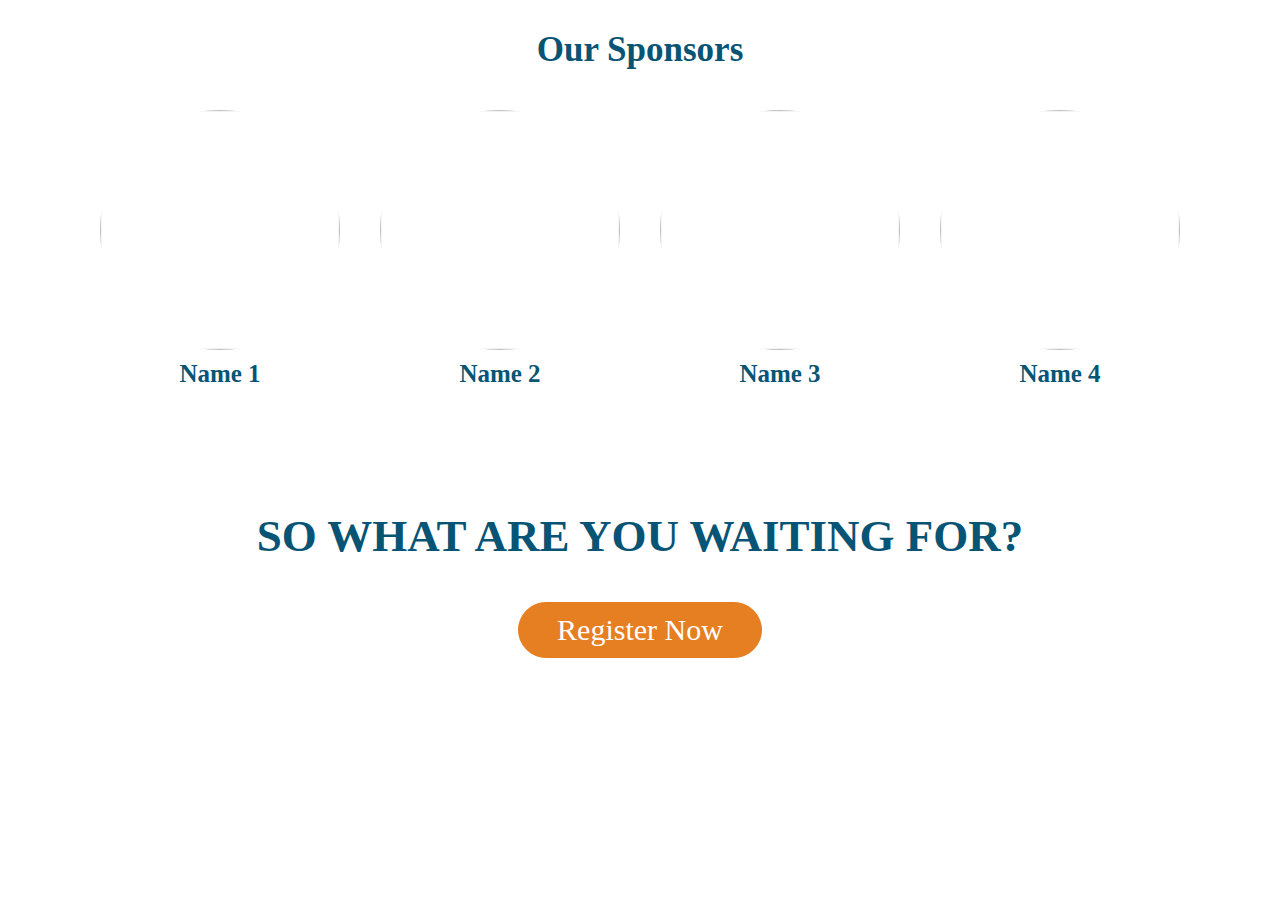
==== index.html @ e080117b "initial commits" ====
<!DOCTYPE html>
<html>
<head>
	<title>Sponsor Section</title>
	<link rel="stylesheet" type="text/css" href="CSS/style.css">
	<link rel="stylesheet" type="text/css" href="css/bootstrap.css">
</head>
<body>
	<div class="sponsor-container">
		<div class="sponsor-heading">
			<h1>Our Sponsors</h1>
		</div>
		<div class="sponsor-images">
			<div class="sp-indiv">
				<div class="row"> 
					<img src="images/s1.png">
					<figcaption>Name 1</figcaption>				
				</div>
				<div class="row">
					<img src="images/s1.png">
					<figcaption>Name 2</figcaption>				
				</div>
				<div class="row">
					<img src="images/s1.png">
					<figcaption>Name 3</figcaption>				
				</div>
				<div class="row">
					<img src="images/s1.png">
					<figcaption>Name 4</figcaption>				
				</div>
			</div>
		</div>

		<div class="sponsor-bottom">
			<h2>SO WHAT ARE YOU WAITING FOR?</h2>
			<a class="reg-btn" href="#">Register Now</a>
		</div>
	</div>

</body>
</html>
---- CSS/style.css ----
*{
	padding: 0;
	margin: 0;
	box-sizing: border-box;
}

.sponsor-container {
	padding: 30px;
	background: #fff;
	width: 100%;
}

.sponsor-heading {
	text-decoration: none;
	font-weight: normal;
}

.sponsor-heading h1 {
	text-align: center;
	color: #075475;
	font-size: 35px;
	margin-bottom: 30px;
}

.sp-indiv{
	display: flex;
	align-items: center;
	justify-content: center;
}

.sponsor-images .sp-indiv img{
	height: 200px;
	width: 200px;
	border-radius: 50%;
	margin: 30px 40px;
}

.sponsor-images .sp-indiv .row img {
	transform: scale(1.2);
	transition: 0.5s ease-in-out;
}

.sponsor-images .sp-indiv .row img:hover {
	transform: scale(1);
	border: 1px solid #075475;
}


.row {
	display: block;
	text-align: center;
	color: #075475;
	font-weight: bold;
	text-decoration: none;
}

figcaption {
	font-size: 25px;
}

.sponsor-bottom {
	color: #075475;
	font-size: 30px;
	margin-top: 10%;
	text-align: center;
	font-weight: normal;
}

.reg-btn:link,
.reg-btn:visited {
    padding: 10px 30px;
    font-weight: 300;
    text-decoration: none;
    border-radius: 200px; 
    background-color: #e67e22;
    border: 1px solid #e67e22;
    color: #fff;
}

.sponsor-bottom a{
	display: inline-block;
    margin-top: 40px;
    width: 20%;
    align-content: center;
    justify-content: center;
}

.reg-btn:hover,
.reg-btn:active{
    background-color: #cf6d17;
    border: 1px solid #e67e22;
    background-color: #cf6d17;
    
}

@media only screen and (max-width: 768px) {
    .sponsor-heading ,.sponsor-images {
      text-align: center
   
    }

    .sp-indiv {
    	display: block;
    }

    .sponsor-bottom {
    	margin-top: 40px;
    	font-size: 20px;
    }

    .sponsor-bottom a {
    	width: 50%;
    	left: 50%;
    }

    .reg-btn {
    	padding: 0;
    }
}
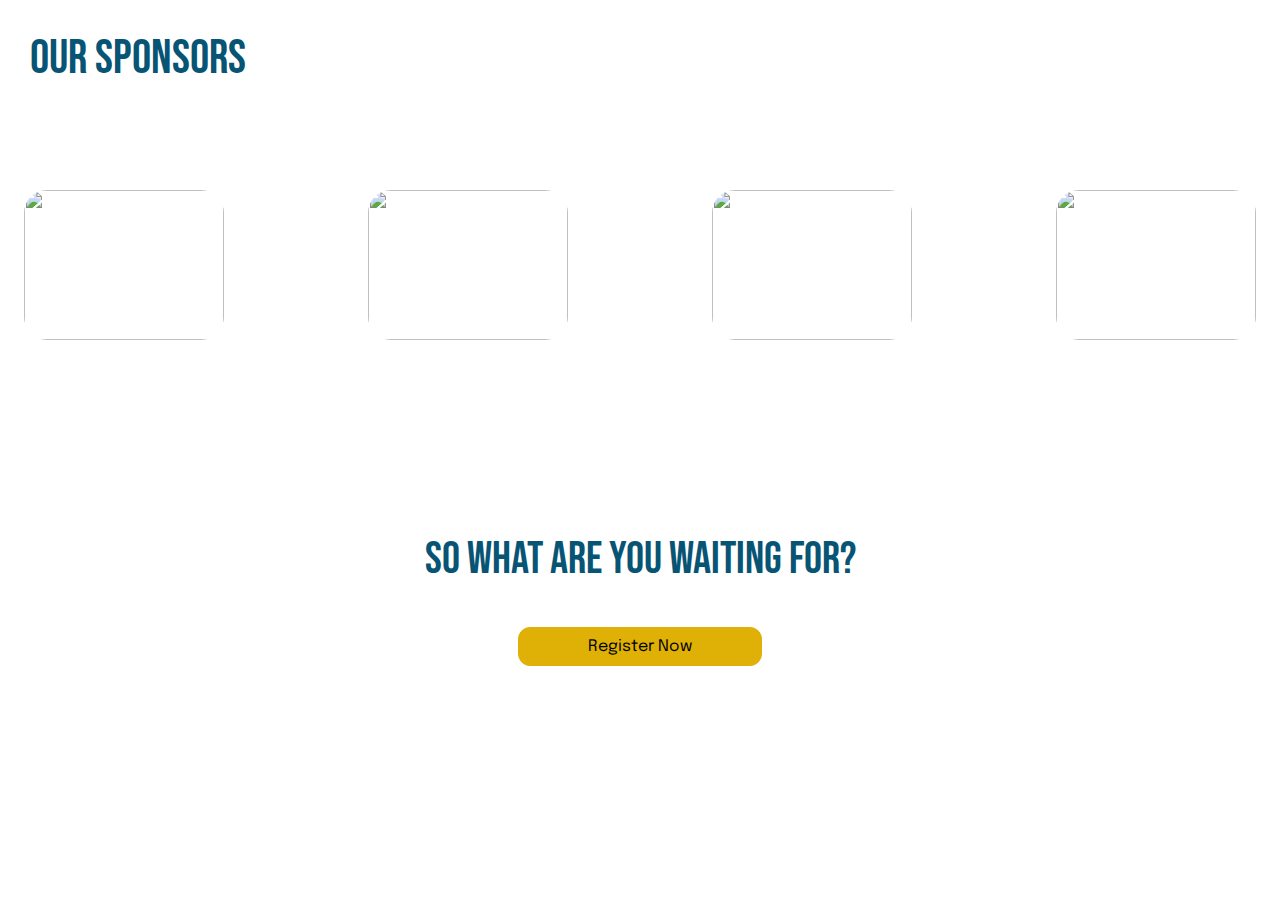
==== commit 1ba6ebc8: "new commits" ====
--- a/index.html
+++ b/index.html
@@ -4,6 +4,7 @@
 	<title>Sponsor Section</title>
 	<link rel="stylesheet" type="text/css" href="CSS/style.css">
 	<link rel="stylesheet" type="text/css" href="css/bootstrap.css">
+	<link rel="stylesheet" href="https://cdnjs.cloudflare.com/ajax/libs/font-awesome/4.7.0/css/font-awesome.min.css">
 </head>
 <body>
 	<div class="sponsor-container">
@@ -13,20 +14,16 @@
 		<div class="sponsor-images">
 			<div class="sp-indiv">
 				<div class="row"> 
-					<img src="images/s1.png">
-					<figcaption>Name 1</figcaption>				
+					<img src="images/sp1.jpg">
 				</div>
 				<div class="row">
-					<img src="images/s1.png">
-					<figcaption>Name 2</figcaption>				
+					<img src="images/sp1.jpg">
 				</div>
 				<div class="row">
-					<img src="images/s1.png">
-					<figcaption>Name 3</figcaption>				
+					<img src="images/sp1.jpg">
 				</div>
 				<div class="row">
-					<img src="images/s1.png">
-					<figcaption>Name 4</figcaption>				
+					<img src="images/sp1.jpg">	
 				</div>
 			</div>
 		</div>
--- a/CSS/style.css
+++ b/CSS/style.css
@@ -1,3 +1,6 @@
+@import url('https://fonts.googleapis.com/css2?family=Bebas+Neue&family=Epilogue&display=swap');
+
+
 *{
 	padding: 0;
 	margin: 0;
@@ -12,13 +15,15 @@
 
 .sponsor-heading {
 	text-decoration: none;
-	font-weight: normal;
 }
 
 .sponsor-heading h1 {
-	text-align: center;
+	font-family: Bebas Neue;
+	font-style: normal;
+	font-weight: normal;
+	line-height: 57.6px;
 	color: #075475;
-	font-size: 35px;
+	font-size: 48px;
 	margin-bottom: 30px;
 }
 
@@ -29,39 +34,31 @@
 }
 
 .sponsor-images .sp-indiv img{
-	height: 200px;
+	height: 150px;
 	width: 200px;
-	border-radius: 50%;
-	margin: 30px 40px;
+	margin: 72px;
+	left: 416px;
+	border-radius: 23px;
 }
-
-.sponsor-images .sp-indiv .row img {
-	transform: scale(1.2);
-	transition: 0.5s ease-in-out;
-}
-
-.sponsor-images .sp-indiv .row img:hover {
-	transform: scale(1);
-	border: 1px solid #075475;
-}
-
 
 .row {
 	display: block;
 	text-align: center;
 	color: #075475;
-	font-weight: bold;
 	text-decoration: none;
 }
 
-figcaption {
-	font-size: 25px;
+.sponsor-bottom h2{
+	font-weight: lighter;
 }
 
 .sponsor-bottom {
+	font-family: Bebas Neue;
 	color: #075475;
 	font-size: 30px;
-	margin-top: 10%;
+	margin-top: 120px;
+	font-weight: normal;
+	/*line-height: 72px;*/
 	text-align: center;
 	font-weight: normal;
 }
@@ -69,28 +66,24 @@
 .reg-btn:link,
 .reg-btn:visited {
     padding: 10px 30px;
-    font-weight: 300;
+    font-weight: normal;
     text-decoration: none;
-    border-radius: 200px; 
-    background-color: #e67e22;
-    border: 1px solid #e67e22;
-    color: #fff;
+    border-radius: 12px; 
+    background-color: #DFB005;
+    border: 1px solid #DFB005;
+    color: #000;
 }
 
 .sponsor-bottom a{
 	display: inline-block;
+	font-weight: normal;
+	font-family: Epilogue;
+	font-style: normal;
+	font-size: 16px;
     margin-top: 40px;
     width: 20%;
     align-content: center;
     justify-content: center;
-}
-
-.reg-btn:hover,
-.reg-btn:active{
-    background-color: #cf6d17;
-    border: 1px solid #e67e22;
-    background-color: #cf6d17;
-    
 }
 
 @media only screen and (max-width: 768px) {
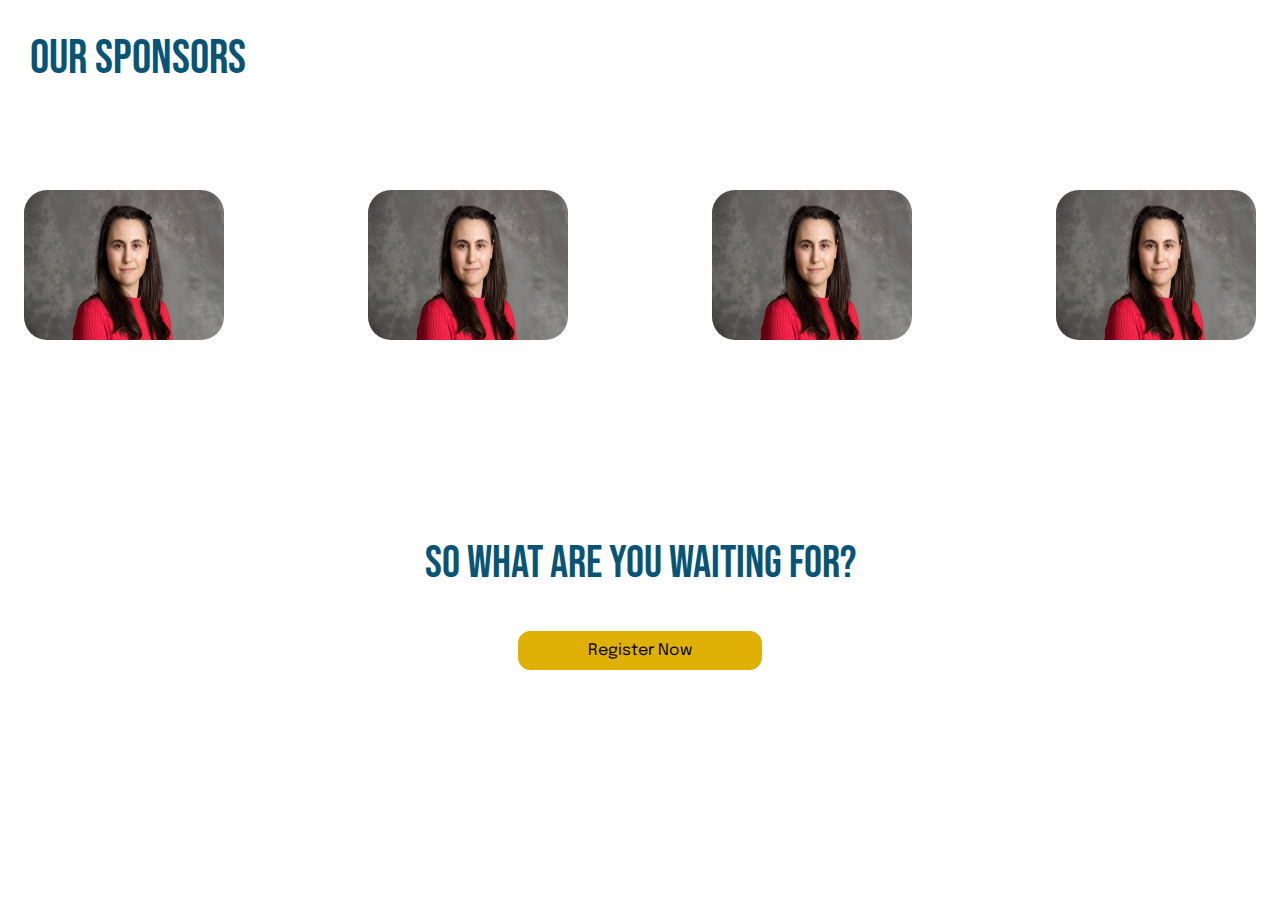
==== commit 022ce1f0: "commits" ====
--- a/index.html
+++ b/index.html
@@ -14,16 +14,16 @@
 		<div class="sponsor-images">
 			<div class="sp-indiv">
 				<div class="row"> 
-					<img src="images/sp1.jpg">
+					<img src="Images/sp1.jpg">
 				</div>
 				<div class="row">
-					<img src="images/sp1.jpg">
+					<img src="Images/sp1.jpg">
 				</div>
 				<div class="row">
-					<img src="images/sp1.jpg">
+					<img src="Images/sp1.jpg">
 				</div>
 				<div class="row">
-					<img src="images/sp1.jpg">	
+					<img src="Images/sp1.jpg">	
 				</div>
 			</div>
 		</div>
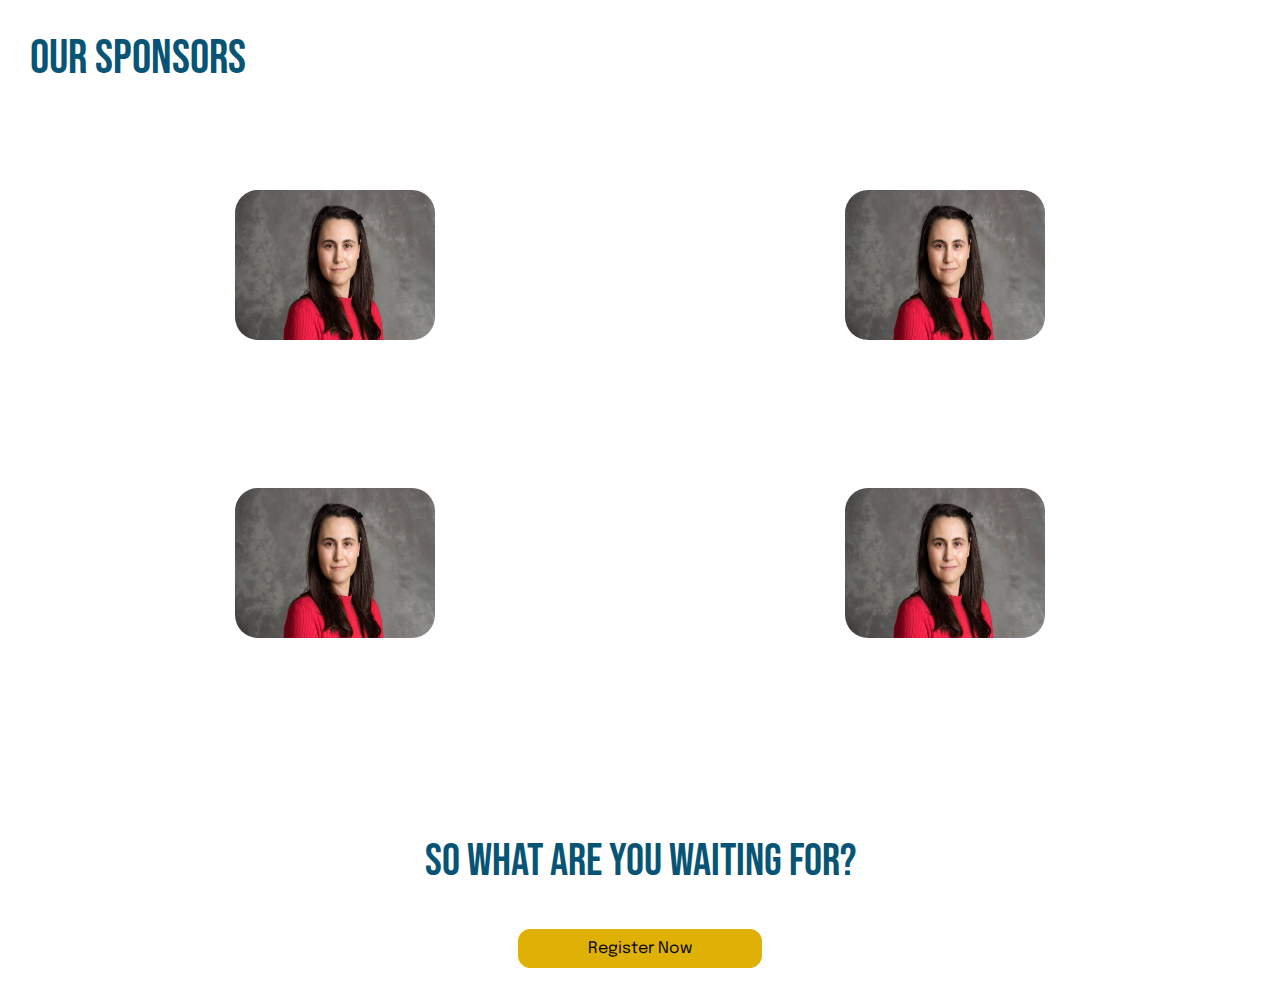
==== commit b3a109fb: "final" ====
--- a/index.html
+++ b/index.html
@@ -14,16 +14,13 @@
 		<div class="sponsor-images">
 			<div class="sp-indiv">
 				<div class="row"> 
-					<img src="Images/sp1.jpg">
+					<img src="Images/sp1.jpg" class="col-md-6 col-sm-6">
+					<img src="Images/sp1.jpg" class="col-md-6 col-sm-6">
+
 				</div>
 				<div class="row">
-					<img src="Images/sp1.jpg">
-				</div>
-				<div class="row">
-					<img src="Images/sp1.jpg">
-				</div>
-				<div class="row">
-					<img src="Images/sp1.jpg">	
+					<img src="Images/sp1.jpg" class="col-md-6 col-sm-6">
+					<img src="Images/sp1.jpg" class="col-md-6 col-sm-6">
 				</div>
 			</div>
 		</div>
--- a/CSS/style.css
+++ b/CSS/style.css
@@ -39,6 +39,7 @@
 	margin: 72px;
 	left: 416px;
 	border-radius: 23px;
+
 }
 
 .row {
@@ -87,7 +88,7 @@
 }
 
 @media only screen and (max-width: 768px) {
-    .sponsor-heading ,.sponsor-images {
+    .sponsor-images {
       text-align: center
    
     }
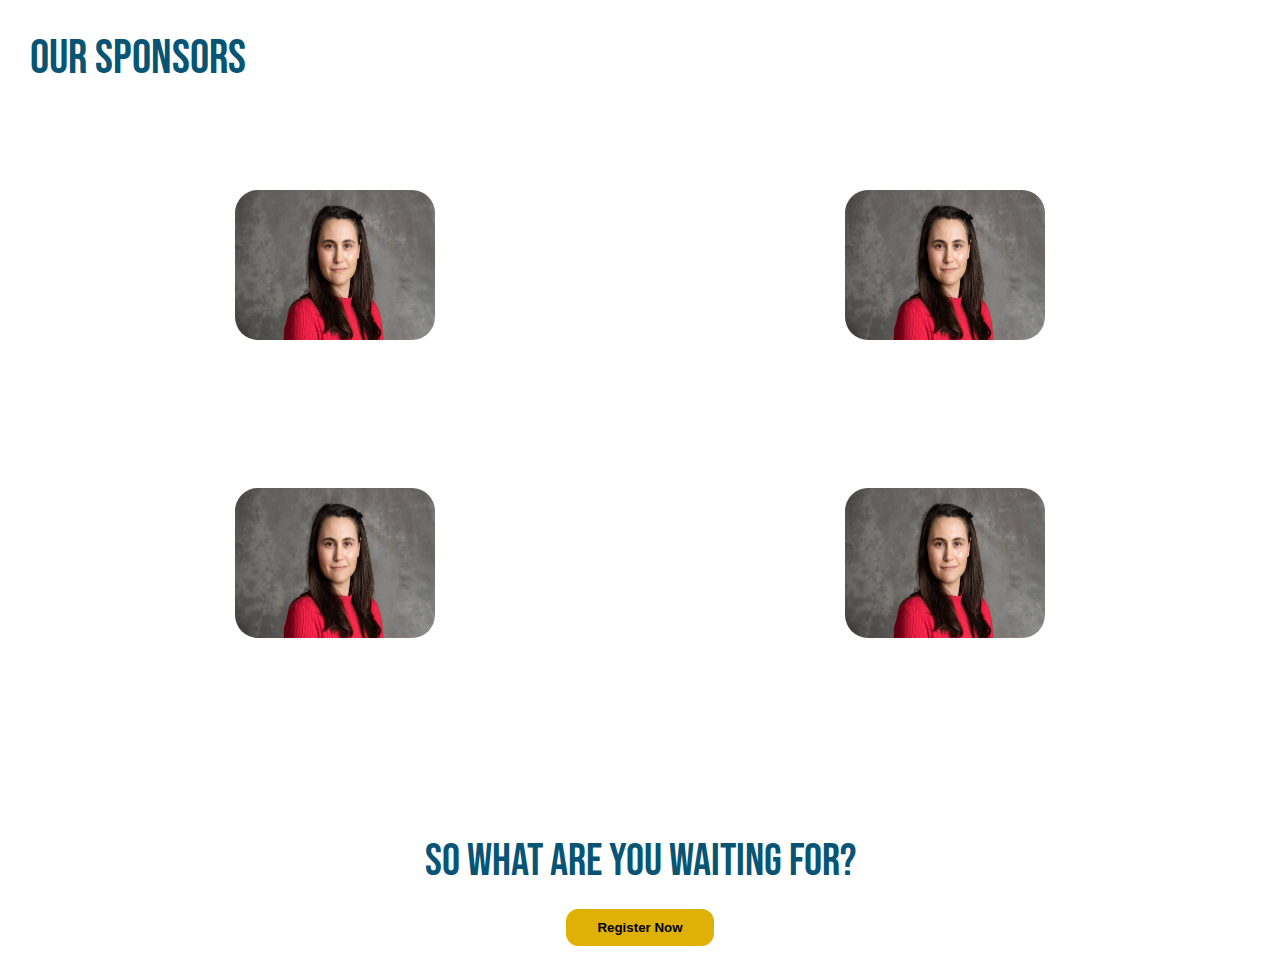
==== commit e0bb0f3e: "final" ====
--- a/index.html
+++ b/index.html
@@ -24,10 +24,11 @@
 				</div>
 			</div>
 		</div>
-
-		<div class="sponsor-bottom">
+		<div class="row sponsor-bottom">
 			<h2>SO WHAT ARE YOU WAITING FOR?</h2>
-			<a class="reg-btn" href="#">Register Now</a>
+		</div>
+		<div class="row">
+			<button class="reg-btn">Register Now</button>
 		</div>
 	</div>
 
--- a/CSS/style.css
+++ b/CSS/style.css
@@ -59,15 +59,17 @@
 	font-size: 30px;
 	margin-top: 120px;
 	font-weight: normal;
-	/*line-height: 72px;*/
+	/line-height: 72px;/
 	text-align: center;
 	font-weight: normal;
 }
 
-.reg-btn:link,
-.reg-btn:visited {
+
+.reg-btn{
+	/* width: 12.5%; */
     padding: 10px 30px;
-    font-weight: normal;
+    margin-top: 20px;
+    font-weight: bold;
     text-decoration: none;
     border-radius: 12px; 
     background-color: #DFB005;
@@ -75,16 +77,16 @@
     color: #000;
 }
 
-.sponsor-bottom a{
+.sponsor-bottom button{
 	display: inline-block;
 	font-weight: normal;
 	font-family: Epilogue;
 	font-style: normal;
-	font-size: 16px;
-    margin-top: 40px;
-    width: 20%;
+	font-size: xx-large;
+    margin-top: 400px;
+    /width: 20%;//*
     align-content: center;
-    justify-content: center;
+    justify-content: center;*/
 }
 
 @media only screen and (max-width: 768px) {
@@ -97,19 +99,20 @@
     	display: block;
     }
 
-    .sponsor-bottom {
+    /* .sponsor-bottom {
     	margin-top: 40px;
     	font-size: 20px;
-    }
+    } */
 
-    .sponsor-bottom a {
-    	width: 50%;
-    	left: 50%;
-    }
+     .sponsor-bottom {
+    	font-size: 20px;
+    	margin-top: 0;
+    } 
 
-    .reg-btn {
+    /* .reg-btn {
     	padding: 0;
-    }
-}
+		width: 12.5%;
+		
+    } */
 
-
+}